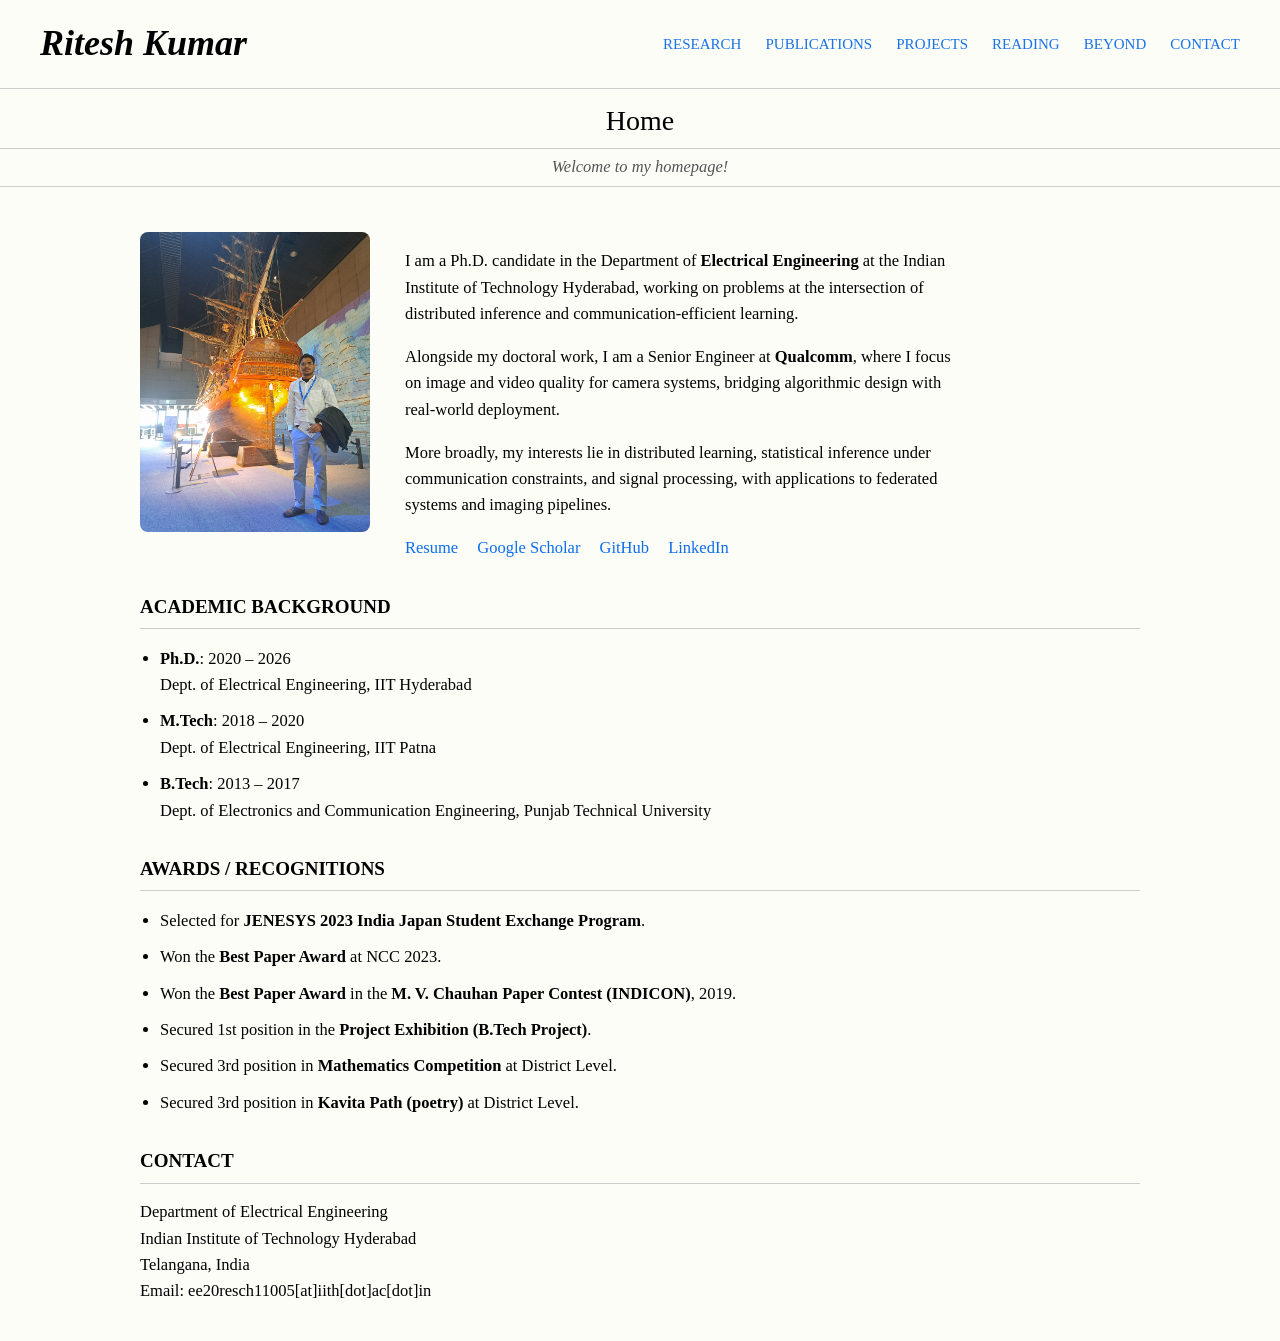
==== index.html @ 2bfb7059 "Refactor intro section in index.html" ====
<!DOCTYPE html>
<html>
<head>
    <title>Ritesh Kumar</title>

    <!-- COMMON CSS -->
    <link rel="stylesheet" href="style.css">
</head>

<body>

    <!-- HEADER -->
    <div id="header"></div>

    <script>
        fetch('header.html')
            .then(response => response.text())
            .then(data => {
                document.getElementById('header').innerHTML = data;

                // ACTIVE TAB LOGIC (must run AFTER header loads)
                const links = document.querySelectorAll('.header a');
                const currentPage = window.location.pathname.split("/").pop();

                links.forEach(link => {
                    const href = link.getAttribute('href');

                    if (href === currentPage || (href === "index.html" && currentPage === "")) {
                        link.classList.add('active');
                    }
                });
            });
    </script>

    <!-- TITLE -->
    <div class="title">Home</div>

    <!-- DIVIDER -->
    <div class="divider">
        <hr>
        Welcome to my homepage!
        <hr>
    </div>

    <!-- MAIN -->
    <div class="container">

        <!-- INTRO -->
        <div class="intro">
            <img src="japan.jpg" class="profile-pic">
        
            <div class="intro-text">
                <p>
                    I am a Ph.D. candidate in the Department of <strong>Electrical Engineering</strong> at the 
                    Indian Institute of Technology Hyderabad, working on problems at the intersection of 
                    distributed inference and communication-efficient learning.
                </p>
        
                <p>
                    Alongside my doctoral work, I am a Senior Engineer at <strong>Qualcomm</strong>, where I focus on image 
                    and video quality for camera systems, bridging algorithmic design with real-world deployment.
                </p>
        
                <p>
                    More broadly, my interests lie in distributed learning, statistical inference under 
                    communication constraints, and signal processing, with applications to federated systems 
                    and imaging pipelines.
                </p>
        
                <div class="links">
                    <a href="resume.pdf" target="_blank">Resume</a>
                    <a href="https://scholar.google.com/citations?user=r7ssBPQAAAAJ&hl=en" target="_blank">Google Scholar</a>
                    <a href="https://github.com/Ritesh622" target="_blank">GitHub</a>
                    <a href="https://www.linkedin.com/in/ritesh-pandey-1b4230194/" target="_blank">LinkedIn</a>
                </div>
            </div>
        </div>
        <!-- ACADEMIC BACKGROUND -->
        <div class="section">
            <h2>ACADEMIC BACKGROUND</h2>
            <ul>
                <li>
                    <b>Ph.D.</b>: 2020 – 2026 <br>
                    Dept. of Electrical Engineering, IIT Hyderabad
                </li>

                <li>
                    <b>M.Tech</b>: 2018 – 2020<br>
                    Dept. of Electrical Engineering, IIT Patna
                </li>

                <li>
                    <b>B.Tech</b>: 2013 – 2017<br>
                    Dept. of Electronics and Communication Engineering, Punjab Technical University
                </li>
            </ul>
        </div>

        <!-- AWARDS -->
        <div class="section">
            <h2>AWARDS / RECOGNITIONS</h2>
            <ul>
                <li>Selected for <b>JENESYS 2023 India Japan Student Exchange Program</b>.</li>
                <li>Won the <b>Best Paper Award</b> at NCC 2023.</li>
                <li>Won the <b>Best Paper Award</b> in the <b>M. V. Chauhan Paper Contest (INDICON)</b>, 2019.</li>
                <li>Secured 1st position in the <b>Project Exhibition (B.Tech Project)</b>.</li>
                <li>Secured 3rd position in <b>Mathematics Competition</b> at District Level.</li>
                <li>Secured 3rd position in <b>Kavita Path (poetry)</b> at District Level.</li>
            </ul>
        </div>

        <!-- CONTACT -->
        <div class="section">
            <h2>CONTACT</h2>
            <p style="margin-top:10px;">
                Department of Electrical Engineering<br>
                Indian Institute of Technology Hyderabad<br>
                Telangana, India<br>
                Email: ee20resch11005[at]iith[dot]ac[dot]in
            </p>
        </div>

    </div>

</body>
</html>
---- style.css ----
body {
    margin: 0;
    font-family: "Times New Roman", serif;
    background: #fdfdf8;
    color: #000;
    line-height: 1.6;
    font-size: 16.5px;
}

/* HEADER */
.header {
    display: flex;
    justify-content: space-between;
    align-items: center;
    padding: 15px 40px;
    border-bottom: 1px solid #ccc;
}

.header a {
    text-decoration: none;   
    color: #1a73e8;
    margin-left: 20px;       
    font-size: 15px;
}


.header > div:last-child a.active {
    font-size: 16.5px;      
    font-weight: 600;
    color: #1a73e8;         
}


.name a {
    font-size: 36px;
    font-weight: 700;
    font-style: italic;
    color: black !important;
    text-decoration: none;
    margin-left: 0;
}

/* TITLE */
.title {
    text-align: center;
    font-size: 28px;
    margin-top: 10px;
}

/* DIVIDER */
.divider {
    text-align: center;
    margin: 5px 0 10px 0;
    font-style: italic;
    color: #555;
}

hr {
    border: none;
    border-top: 1px solid #ccc;
    margin: 5px 0;
}

/* MAIN */
.container {
    max-width: 1000px;
    margin: auto;
    padding: 20px;
}

.intro {
    display: flex;
    gap: 35px;
    align-items: flex-start;
    margin-top: 15px;
}

/* PROFILE IMAGE */
.profile-pic {
    width: 230px;
    height: 300px;

    object-fit: cover;
    object-position: center top;

    border-radius: 8px;

    display: block;
    flex-shrink: 0;
}

.intro-text {
    flex: 1;
    max-width: 560px;
}
/* LINKS */
.links a {
    margin-right: 15px;
    color: #0c6ded;
    text-decoration: none;
}

/* SECTIONS */
.section {
    margin-top: 30px;
}

.section h2 {
    font-size: 19px;
    border-bottom: 1px solid #ccc;
    padding-bottom: 6px;
}

ul {
    padding-left: 20px;
}

li {
    margin-bottom: 10px;
}

/* CONTACT */
.contact {
    text-align: center;
    margin-top: 40px;
    padding: 20px;
    border-top: 1px solid #ccc;
}

/* PUBLICATIONS */
.me {
    font-weight: 700;
}

.pub-list a {
    color: #0c6ded;
}

a {
    color: #0c6ded;
    text-decoration: none;
}
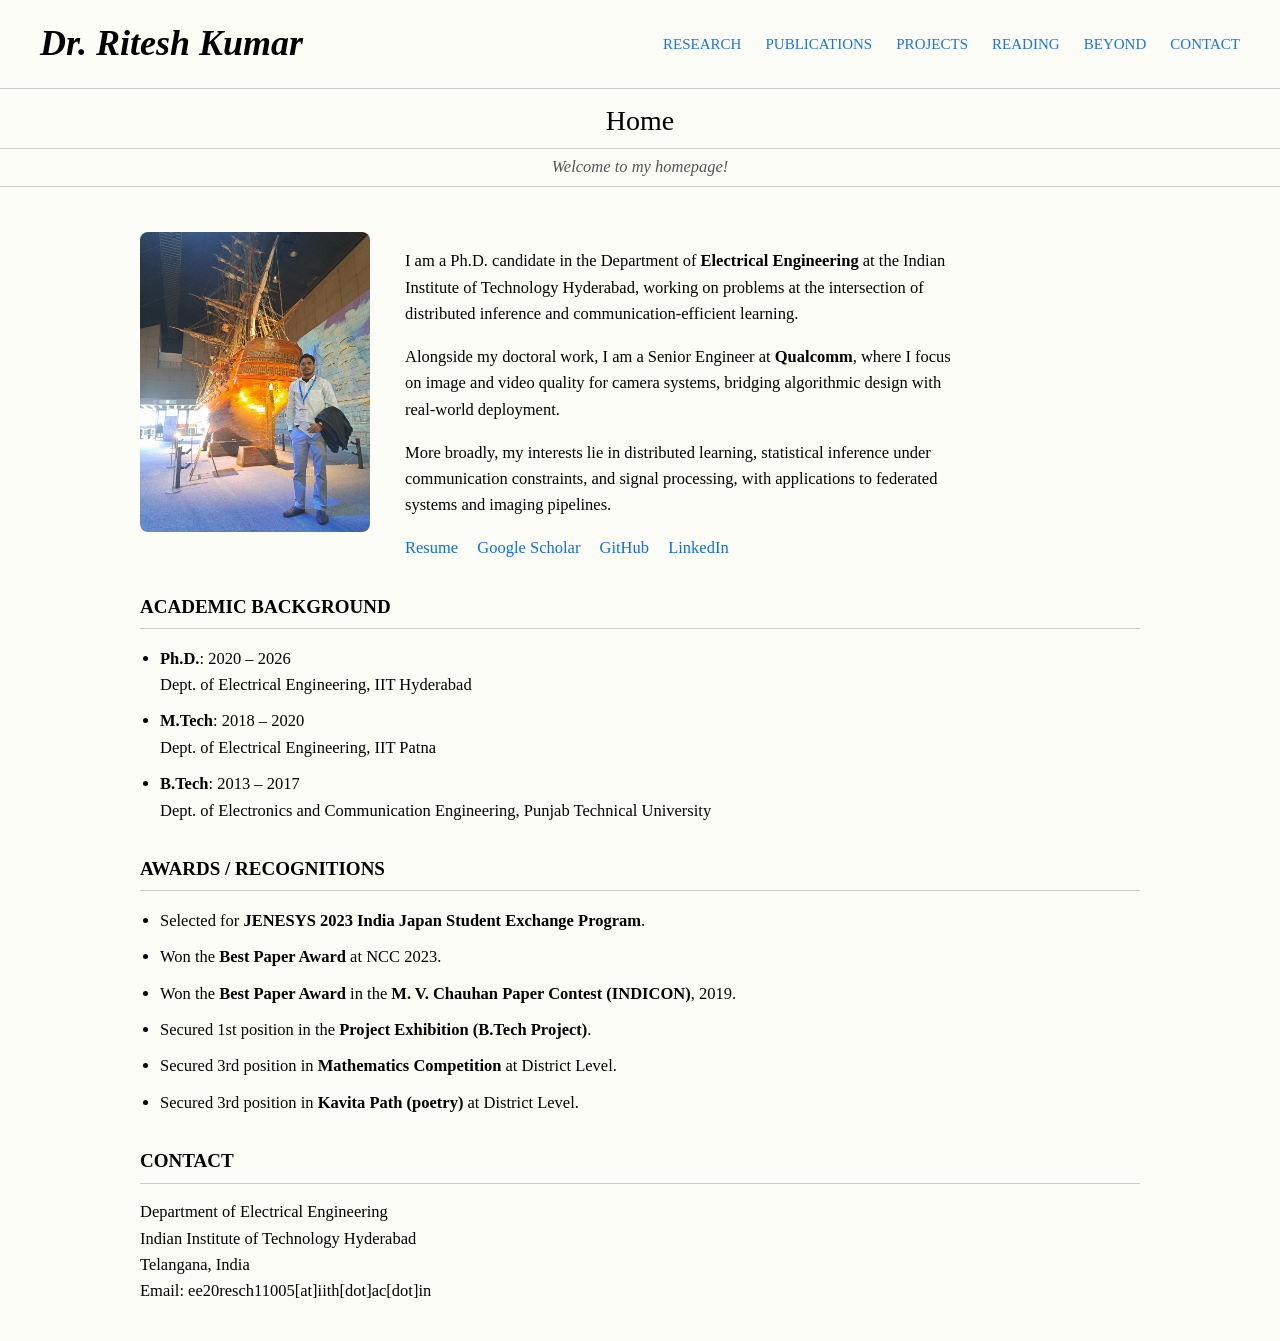
==== commit 9c1a57c7: "Update title to include 'Dr.' prefix" ====
--- a/index.html
+++ b/index.html
@@ -1,7 +1,7 @@
 <!DOCTYPE html>
 <html>
 <head>
-    <title>Ritesh Kumar</title>
+    <title>Dr. Ritesh Kumar</title>
 
     <!-- COMMON CSS -->
     <link rel="stylesheet" href="style.css">
--- a/style.css
+++ b/style.css
@@ -140,3 +140,8 @@
     color: #0c6ded;
     text-decoration: none;
 }
+
+.pub-list b {
+    color: #b8860b;   /* dark gold */
+    font-weight: 700;
+}
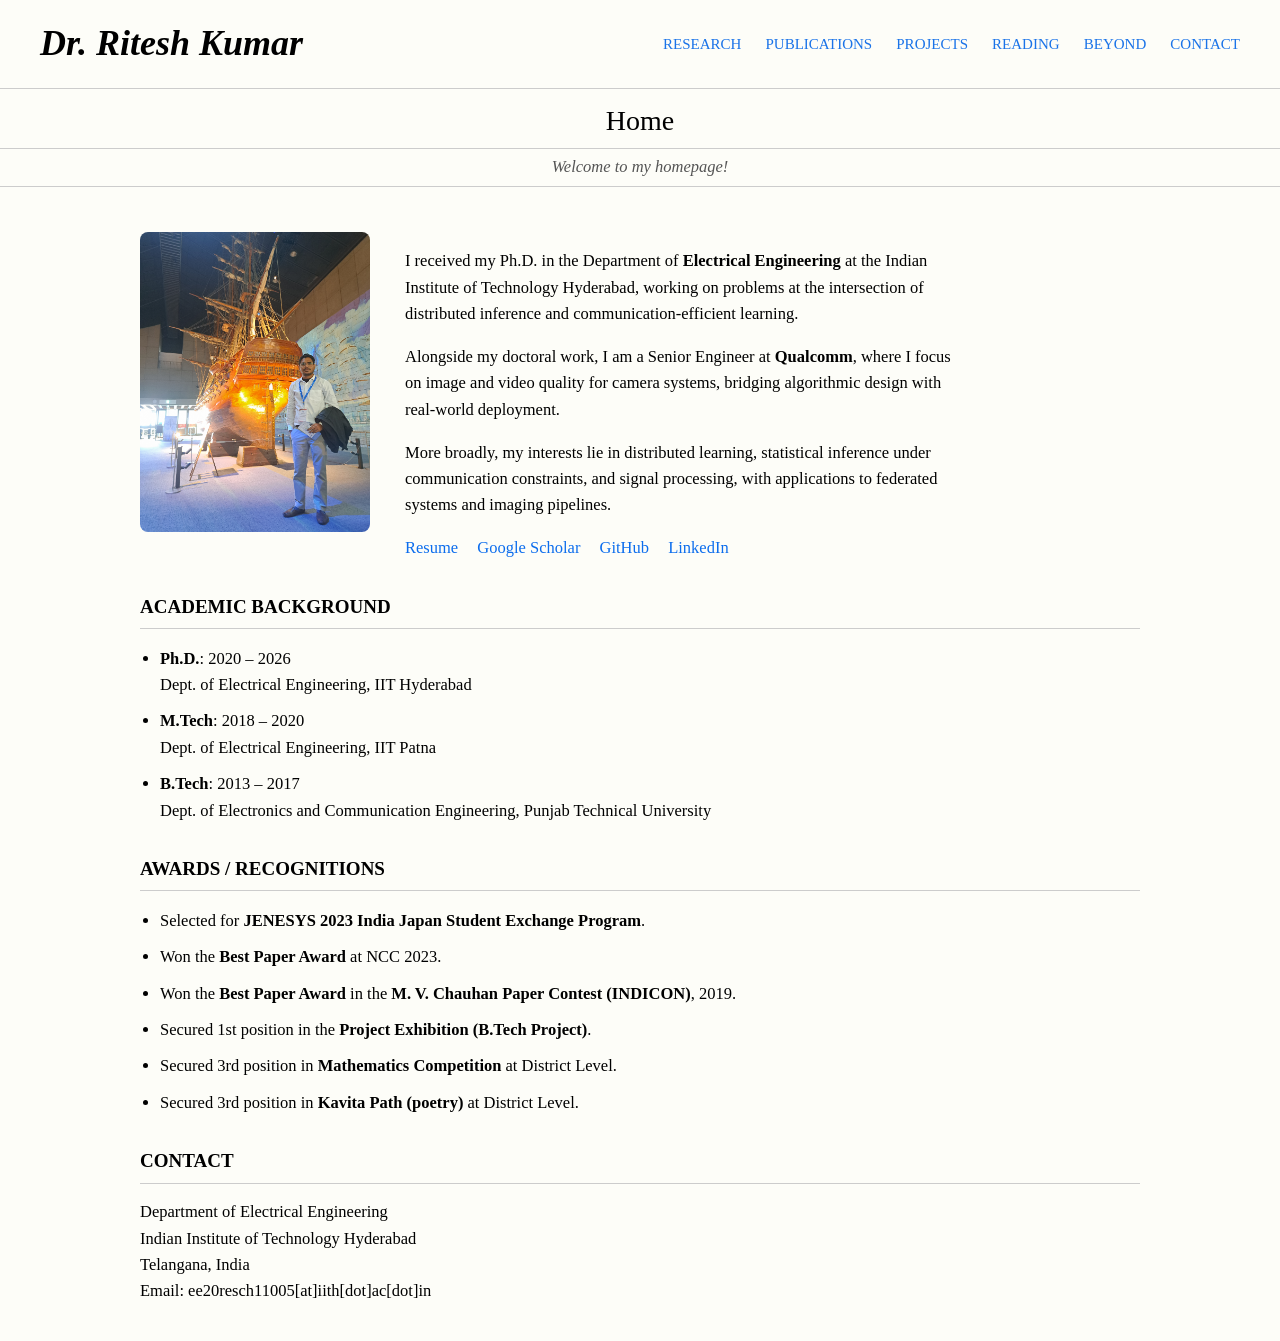
==== commit 90a81ffd: "Update index.html" ====
--- a/index.html
+++ b/index.html
@@ -1,7 +1,7 @@
 <!DOCTYPE html>
 <html>
 <head>
-    <title>Dr. Ritesh Kumar</title>
+    <title>Ritesh Kumar</title>
 
     <!-- COMMON CSS -->
     <link rel="stylesheet" href="style.css">
@@ -51,7 +51,7 @@
         
             <div class="intro-text">
                 <p>
-                    I am a Ph.D. candidate in the Department of <strong>Electrical Engineering</strong> at the 
+                    I received my Ph.D. in the  Department of <strong>Electrical Engineering</strong> at the 
                     Indian Institute of Technology Hyderabad, working on problems at the intersection of 
                     distributed inference and communication-efficient learning.
                 </p>
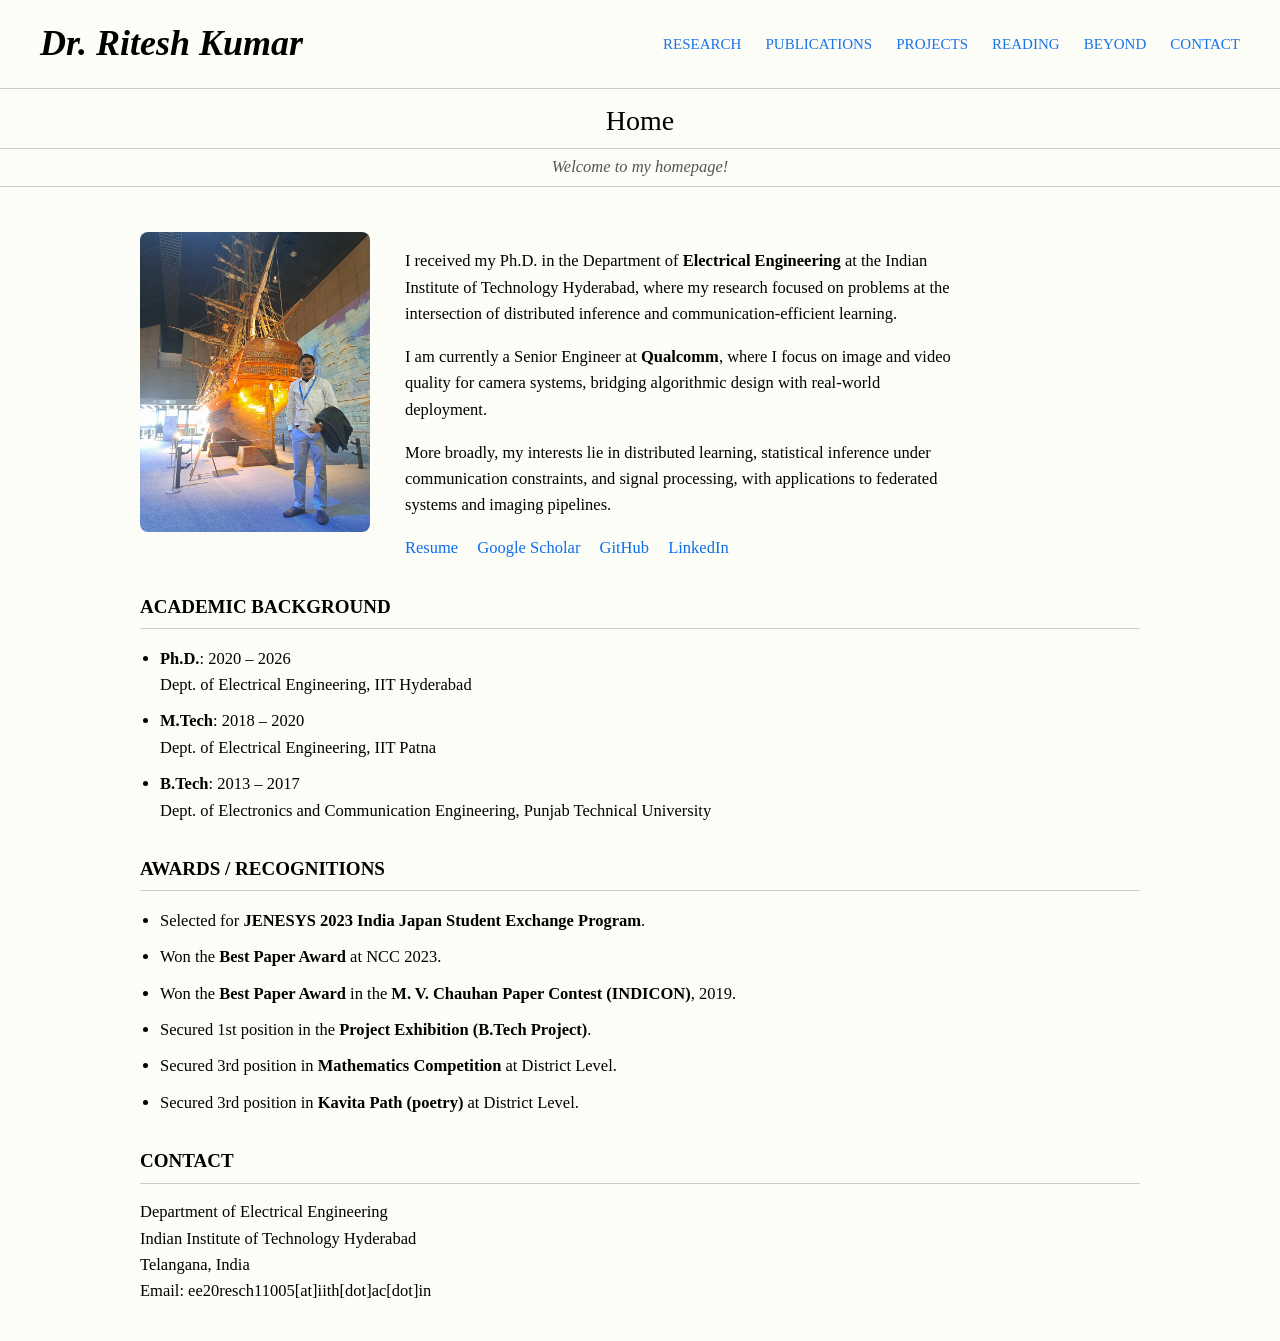
==== commit 41fe62c3: "Update index.html" ====
--- a/index.html
+++ b/index.html
@@ -52,15 +52,19 @@
             <div class="intro-text">
                 <p>
                     I received my Ph.D. in the  Department of <strong>Electrical Engineering</strong> at the 
-                    Indian Institute of Technology Hyderabad, working on problems at the intersection of 
-                    distributed inference and communication-efficient learning.
+                    Indian Institute of Technology Hyderabad, where my research focused on problems at 
+                    the intersection of distributed inference and communication-efficient learning.
                 </p>
+
+
         
                 <p>
-                    Alongside my doctoral work, I am a Senior Engineer at <strong>Qualcomm</strong>, where I focus on image 
+                    I am currently a Senior Engineer at <strong>Qualcomm</strong>, where I focus on image 
                     and video quality for camera systems, bridging algorithmic design with real-world deployment.
                 </p>
-        
+
+
+                
                 <p>
                     More broadly, my interests lie in distributed learning, statistical inference under 
                     communication constraints, and signal processing, with applications to federated systems 
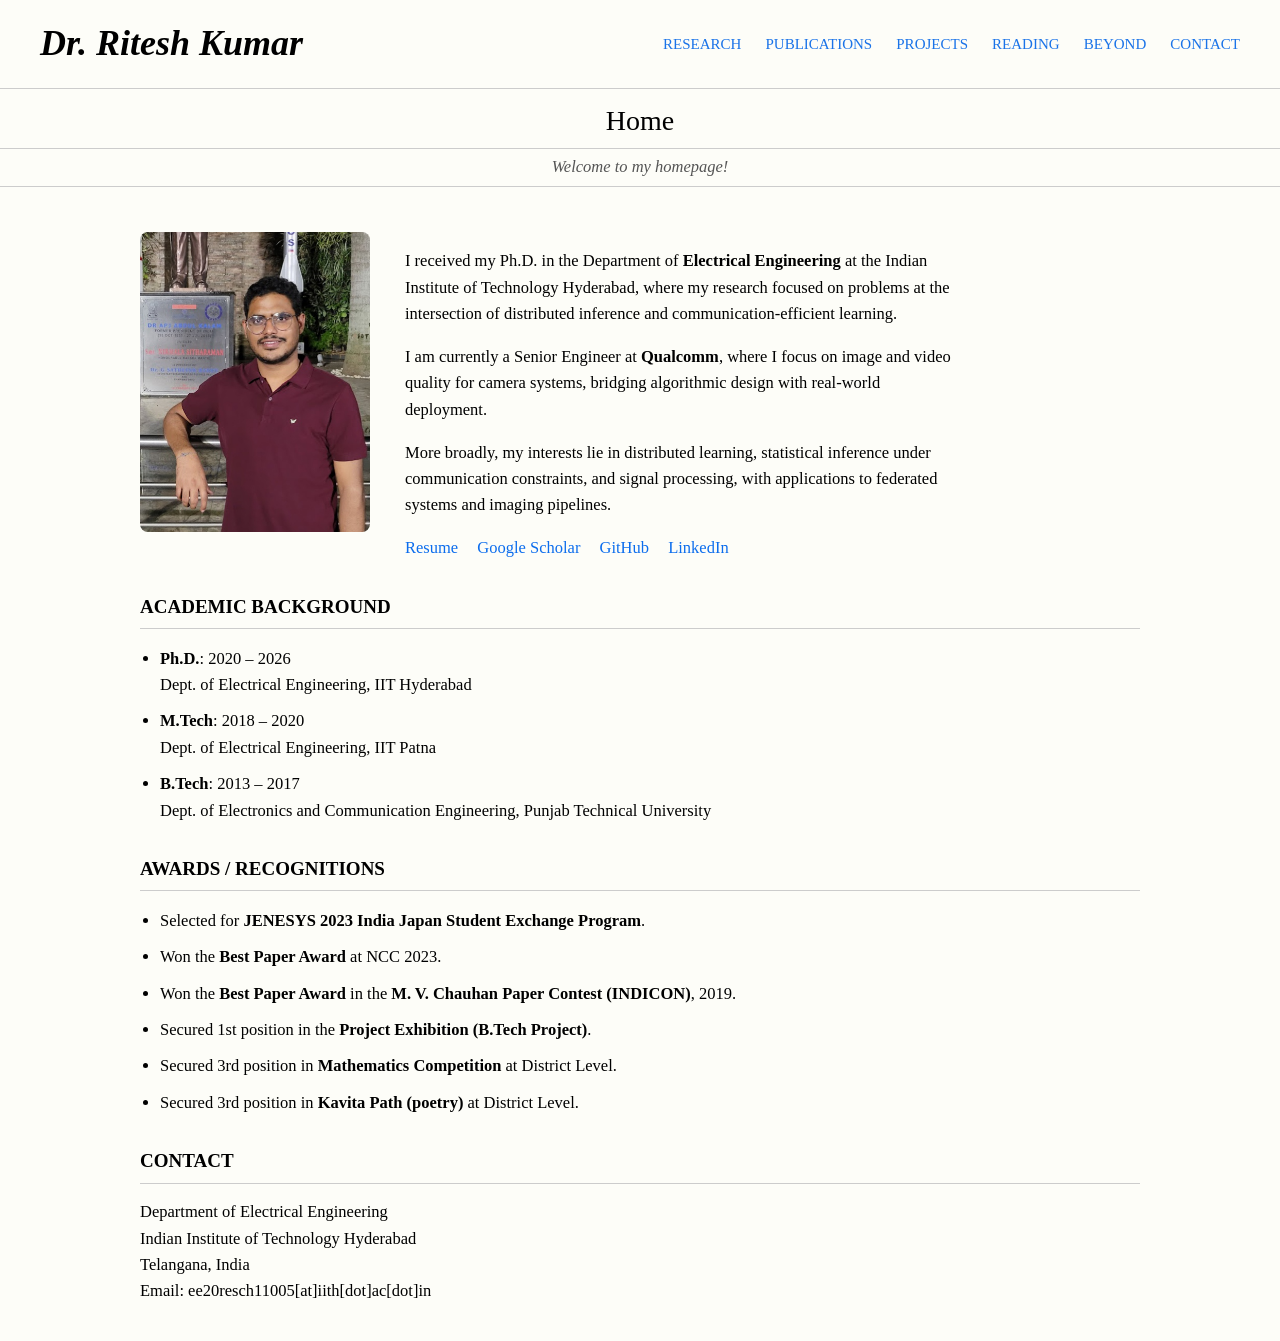
==== commit 3e9562f1: "Update index.html" ====
--- a/index.html
+++ b/index.html
@@ -47,7 +47,7 @@
 
         <!-- INTRO -->
         <div class="intro">
-            <img src="japan.jpg" class="profile-pic">
+            <img src="profilepic1.png" class="profile-pic">
         
             <div class="intro-text">
                 <p>
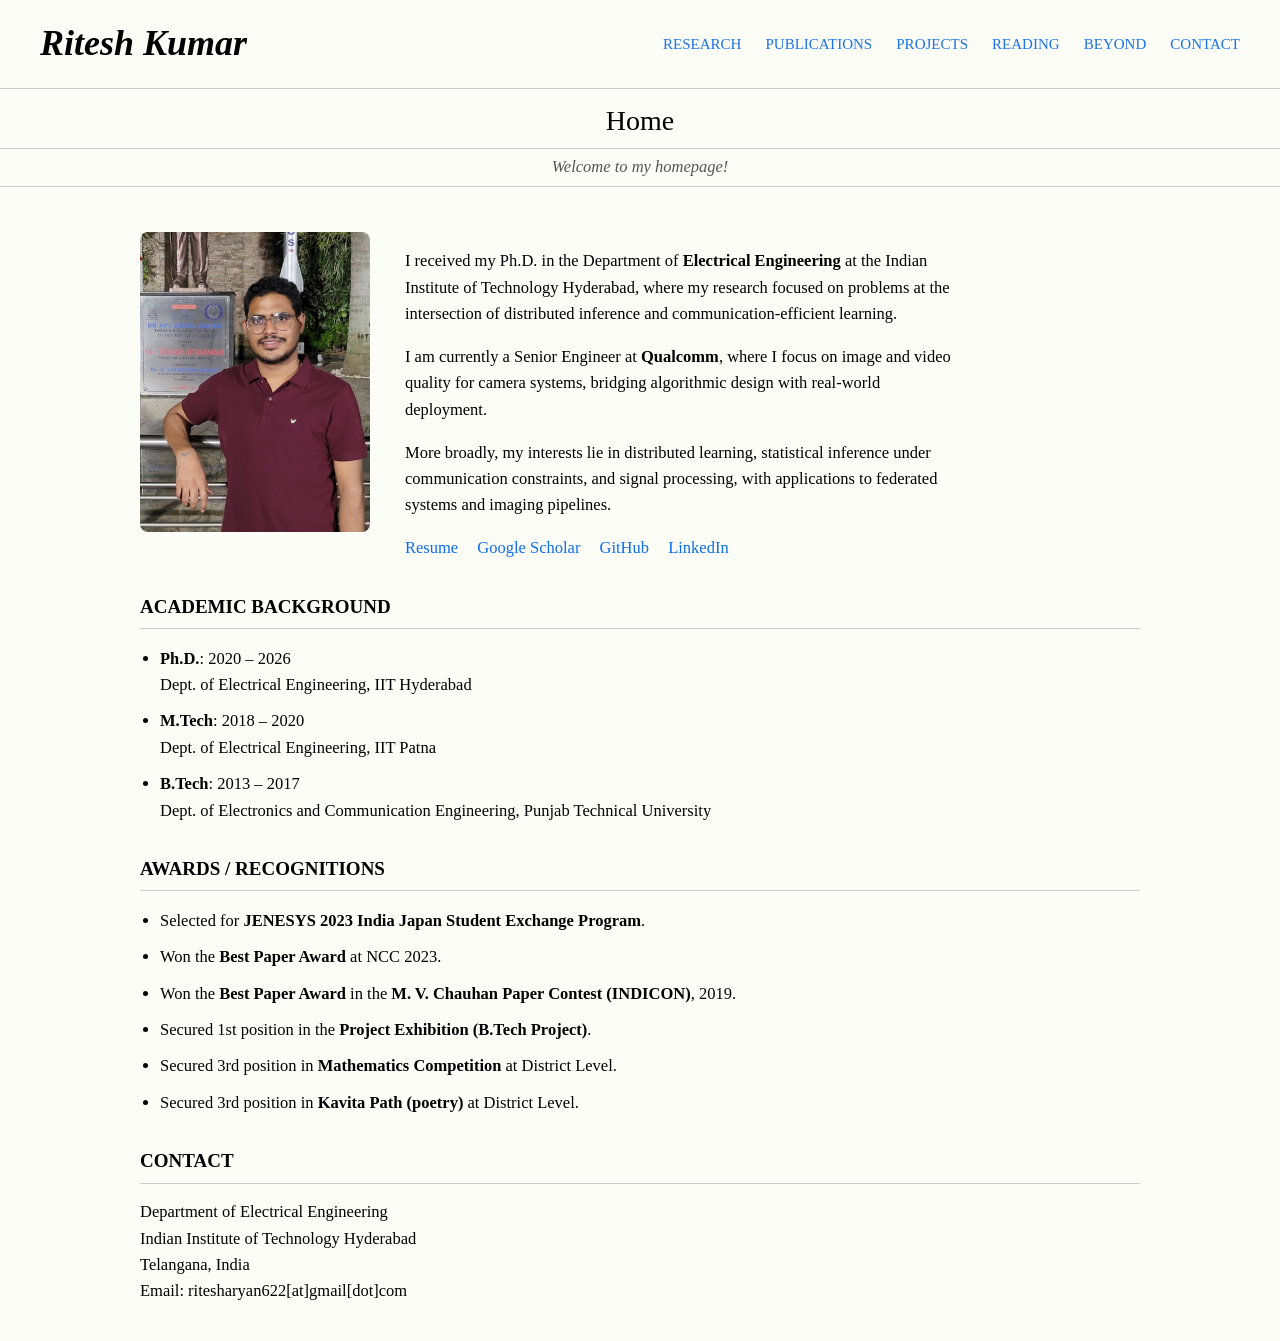
==== commit 3a8df612: "Update email address in index.html" ====
--- a/index.html
+++ b/index.html
@@ -120,7 +120,7 @@
                 Department of Electrical Engineering<br>
                 Indian Institute of Technology Hyderabad<br>
                 Telangana, India<br>
-                Email: ee20resch11005[at]iith[dot]ac[dot]in
+                Email: ritesharyan622[at]gmail[dot]com
             </p>
         </div>
 
